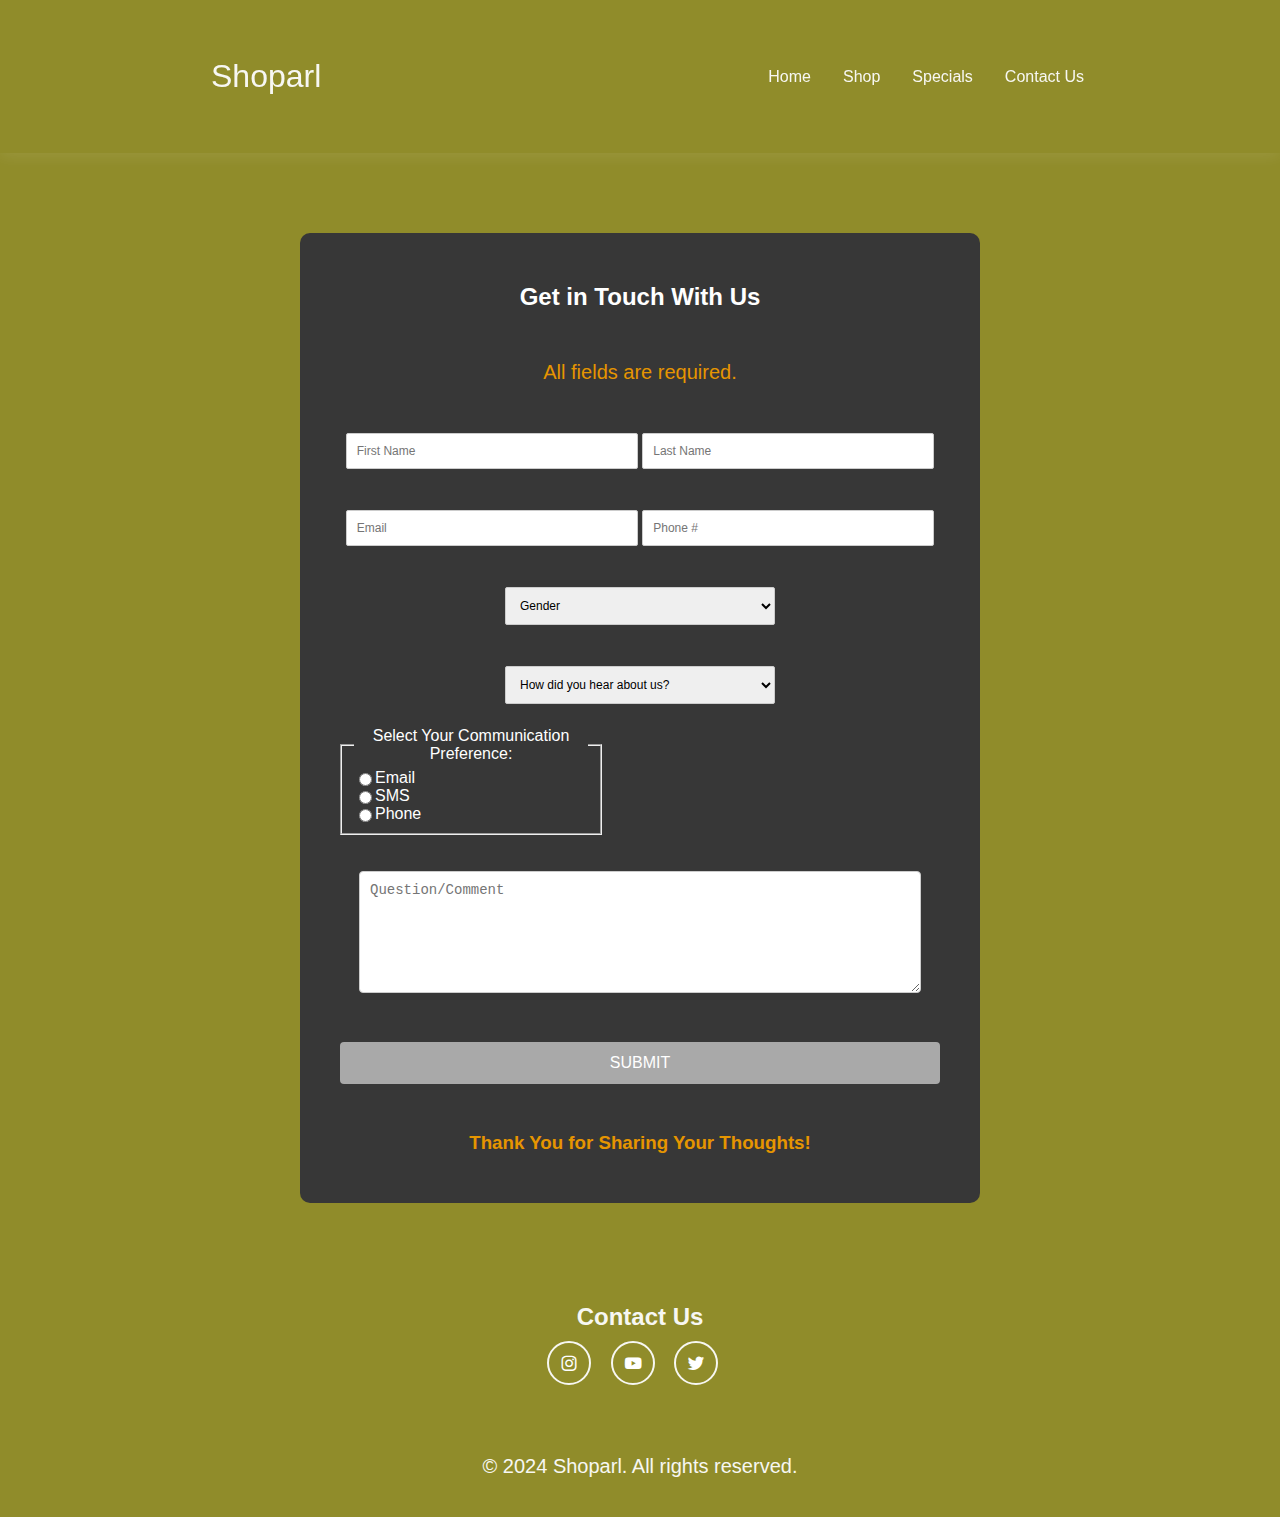
==== contact-us-form.html @ dd2e08c6 "Add files via upload" ====
<!DOCTYPE html>
<html lang="en">
<head>
    <meta charset="UTF-8">
    <meta name="viewport" content="width=device-width, initial-scale=1.0">
    <title>Shoparl</title>
    <link rel="stylesheet" href="index.css">
    <link rel="stylesheet" href="contact-us-form.css">
    <link href='https://unpkg.com/boxicons@2.1.4/css/boxicons.min.css' rel='stylesheet'>
    <link href="https://fonts.googleapis.com/icon?family=Material+Icons" rel="stylesheet">
</head>
<body>
      <!-- The folowing part is for the navbar the code is the same on all pages -->

    <header>
        <nav id="desktop-nav">
            <p class="logo">Shoparl</p>
            <div>
                <ul class="nav-links">
                    <li><a href="index.html">Home</a></li>
                    <li><a href="shop.html">Shop</a></li>
                    <li><a href="specials.html">Specials</a></li>
                    <li><a href="contact-us-form.html">Contact Us</a></li>
                </ul>
            </div>
        </nav>
<!-- The folllowing part is for the hamburger menu it appears when the screen is small -->
<div class="hold">
            <nav id="hamburger-nav">
                <p class="logo">Shoparl</p>
                <div class="hamburger-menu">
                    <div class="hamburger-icon" onclick="toggleMenu()">
                        <span></span>                                                                                                                                       
                        <span></span>
                        <span></span>
                    </div>
                    <!-- Links for the hamburger menu                     -->

                    <div class="menu-links">
                        <li><a href="index.html" onclick="toggleMenu()">Home</a></li>
                        <li><a href="shop.html" onclick="toggleMenu()">Shop</a></li>
                        <li><a href="specials.html" onclick="toggleMenu()">Specials</a></li>
                        <li><a href="contact-us-form.html" onclick="toggleMenu()">Contact Us</a></li>
                    </div>
                </div>
                </nav>
        </div>
    </header>
    <!-- The navbar ends here -->

<!-- The form starts here -->

    <section class="form-section" >
        <form class="container">
            <div class="header">
                <h2>Get in Touch With Us</h2>
                <p class="Required">All fields are required.</p>
            </div>
            <div class="form-row">
            <input type ="text" placeholder="First Name" name="First Name" required>
            <input type ="text" placeholder="Last Name" name="Last Name" required>
            </div>  
            <br><br>
            <div class="form-row">
            <input type ="email" placeholder="Email" name="Email" required>
            <input type ="tel" placeholder="Phone #" name="Phone #" required maxlength="10">
            </div> 
            <br>
            <br>
        
            <div class="form-row">
            <select name="gender" class="Gender">
                <option value="" disabled selected>Gender</option>
                <option Value="1">Male</option>
                <option Value="2">Female</option>
                <option Value="3">Prefer not to say</option> 
            
            </select>
            </div> 
            <br>
            <br>
            <div class="form-row">
            <select name="info" >
                <option value="" disabled selected >How did you hear about us?</option>
                <option value="The Internet">Internet</option>
                <option value="A Friend">A friend</option>
                <option value="Other">Other...</option>
            </select><br><br>
            </div> 
        
            <fieldset class="communication" >  
            <legend>Select Your Communication Preference: </legend>
            <div class="communication">
                <label><input type="radio" name="Communication" value="Email"> Email</label>
                <label><input type="radio" name="Communication" value="Text Message"> SMS</label>
                <label><input type="radio" name="Communication" value="Phone"> Phone</label>                
            </div>
            
            </fieldset><br><br>
           
            <textarea placeholder="Question/Comment" min></textarea>
            <br>
            <a href="index.html">
                <button type="submit">SUBMIT</button>
            </a>
            <h3>
                Thank You for Sharing Your Thoughts!
            </h3>
            
        </form>
        <!-- the form ends here -->
    </section>
    <!-- The code below code is for the bottom part of the page it is the same on all the pages -->

    <section id="contact_us" class="socials">
            <h2 id="Contact">Contact Us</h2>
            <div class="socials" id="contact_us">
                <a href="https://www.instagram.com/shoparl.co/" target= "_blank" rel="noopener noreferrer"><i class='bx bxl-instagram' ></i></a> 
                <a href="https://www.youtube.com/amandarachlee" target= "_blank" rel="noopener noreferrer"><i class='bx bxl-youtube' ></i></a>
                <a href="https://x.com/shop_ARL" target= "_blank" rel="noopener noreferrer"><i class='bx bxl-twitter' ></i></a>
            </div>
    </section>

        <footer>
            <p>&copy; 2024 Shoparl. All rights reserved.</p>
        </footer>
    
        <script src="./func.js"></script>
    </body>
    </html>
---- index.css ----
header {
    background-color:#908c2a;
    height: 17vh;
    width: 100%;
    margin-top: -20px;
    z-index: 1;
    position: sticky;
    top: 0px;
    box-shadow: 0px 3px 15px rgba(255, 255, 255, 0.098);
}


body {
    background-color: #908c2a;
    color: #f7f7f2;
    font-family: Arial, sans-serif;
    text-align: center;
    margin: 0;
    padding: 0;
}
.homepage-content{
    background-color: white;
    
}
h1 {
    font-size: 36px;
    color: #908c2a;
    margin-bottom: 10px;
  }
p {
    font-size: 20px;
    padding: 15px;
    line-height: 1.6;
}
/* This part is for styling the black friday label */
.black-friday {
    font-size: 32px;
    color: #ff0000;
    background-color: black;
    padding: 20px;
    margin: 20px 0;
}
.black-friday-bar {
    background-color: black;
    color: white;
    padding: 10px;
    text-align: center;
    font-weight: bold;
  }
  .black-friday-bar a {
    color: red;
    text-decoration: underline;
  }
 /* the styling for the black friday label ends here */
.product-description {
    font-style: italic;
    padding: 10px;
    color: #908c2a;
}
.description{
    color: #ffd700;
}
.product-description strong {
    color: #ffd700;
}

.logo {
    font-size: 2rem;
    color: #f7f7f2;

}

.logo:hover {
    cursor: default;
}
/* The styling for the navigation bar starts here */
.nav-links a{
    color: #f7f7f2;
}

nav, .nav-links {
    display: flex;
}

#desktop-nav {
    justify-content: space-around;
    align-items: center;
    height: 17vh;
}

.nav-links {
    gap: 2rem;
    list-style: none;
    font-style: 1.5rem;
}
a {
    color: white;
    text-decoration: none;
    text-decoration-color: white;
}

a:hover:not(.link a) {
    color:#787760;
    ;
    text-decoration: underline;
    text-underline-offset: 1rem;
    text-decoration-color: rgb(181, 181, 181);
}
/* The styling for the navigation bar ends here */

/* hamburger styling starts here */
#hamburger-nav {
    display: none;
}

.hamburger-menu {
    position: relative;
    display: inline-block;
}

.hamburger-icon {
    display: flex;
    flex-direction: column;
    justify-content: space-between;
    height: 24px;
    width: 30px;
    cursor: pointer;

}

.hamburger-icon span {
    width: 100%;
    height: 2px;
    background-color: white;
    transition: all 0.3 ease-in-out;
}


.hamburger-icon.open span:first-child {
    transform: rotate(45deg) translate(10px, 5px);
}
.hamburger-icon.open span:nth-child(2) {
    opacity: 0;
}
.hamburger-icon.open span:last-child {
    transform: rotate(-45deg) translate(10px, -5px);
}


.hamburger-icon span:first-child {
    transform: none;
}
.hamburger-icon span:first-child {
    opacity: 1;
}
.hamburger-icon span:first-child {
    transform: none;
}
/* hamburger styling ends here */

/* Menu links starts */
.menu-links {
    position: absolute;
    top: 50px;
    right: 0;
    background-color: #908c2a;
    list-style: none;
    padding: 20px;
    display: none;
    flex-direction: column;
    gap: 10px;
    opacity: 0.9;
}
.menu-links li {
    margin: 10px 0;
}
.menu-links li a {
    color: white;
    text-decoration: none;
}

.menu-links.open {
    display: flex;
    animation: slideIn 0.3s forwards;
}
.menu-links.open.slide-out {
    animation: slideOut 0.3s forwards;
}
@keyframes slideIn {
    from {
        transform: translateX(100%);
    }
    to {
        transform: translateX(0);
    }
}



@keyframes slideOut {
    from {
        transform: translateX(0);
    }
    to {
        transform: translateX(100%);
    }
}
/* ends here  */

/* the code below is used to handle different screen sizes  */
@media screen and (max-width: 1200px) {
    #desktop-nav {
        display: none;
}

#hamburger-nav {
        display: grid;
        grid-template-columns: repeat(10, 1fr);
        grid-template-rows: 1fr 1fr 1f;
}

.logo{
        grid-column: 2/5;
        grid-row: 2/3;
}

.hamburger-menu{
        grid-column: 10/11;
        grid-row: 2/3;
        width: 40px;
}

.hamburger-icon span {
        background-color: white;
        transition: all 0.3 ease-in-out;
}

nav{
        height: 14vh;
       }
       header {
        height: 20vh;
}

}
    
@media screen and (max-width: 854px) {
       .introduction{
        flex-direction: column;
       }
       
}
@media screen and (max-width: 600px) {
    .logo {
        font-size: 1.5rem;
    }
    .nav-links {
        flex-direction: column;
        gap: 0.5rem;
        text-align: center;
    }
}
.link a{
    text-decoration:underline;
}
.introduction{
    margin-top: 20px;
}
.black-friday-picture{
    border-radius: 50%;
    width: 300px;
    height: 300px;
    margin-left: 100px;
    transform: translate(-10%, -10%);
    animation: animate 3s linear infinite;
}

/* the styling for the products starts here */
.product-grid {
    display: grid;
    grid-template-columns: repeat(auto-fit, minmax(200px, 1fr));
    gap: 20px;
    padding: 20px;
  }
  
  .product-card {
    text-align: center;
    border: 1px solid #ddd;
    border-radius: 8px;
    padding: 20px;
    transition: transform 0.3s, box-shadow 0.3s;
  }
  
  .product-card:hover {
    transform: scale(1.05);
    box-shadow: 0 4px 15px rgba(0, 0, 0, 0.2);
  }
  
  .product-card img {
    max-width: 100%;
    border-radius: 8px;
  }
  
  .product-card h3 {
    margin: 10px 0;
  }
  
  .product-card p {
    color: #555;
    font-size: 1.2em;
  }
  
  .product-card button {
    background-color: #007BFF;
    color: white;
    border: none;
    padding: 10px 15px;
    border-radius: 5px;
    cursor: pointer;
  }
  
  .product-card button:hover {
    background-color: #0056b3;
  }
 
  .product-grid {
    display: grid;
    grid-template-columns: repeat(auto-fit, minmax(200px, 1fr));
    gap: 20px;
    padding: 20px;
  }
  
  .product-card {
    text-align: center;
    border: 1px solid #ddd;
    border-radius: 8px;
    padding: 20px;
    transition: transform 0.3s, box-shadow 0.3s;
  }
  
  .product-card:hover {
    transform: scale(1.05);
    box-shadow: 0 4px 15px rgba(0, 0, 0, 0.2);
  }
  
  .product-card img {
    max-width: 100%;
    border-radius: 8px;
  }
  
  .product-card h3 {
    margin: 10px 0;
    color: #908c2a; /* Text color for headings */
  }
  
  .product-card p {
    color: #908c2a; /* Text color for price */
    font-size: 1.2em;
  }
  
.product-card button {
    background-color: #908c2a; /* Button color */
    color: white;
    border: none;
    padding: 10px 15px;
    border-radius: 5px;
    cursor: pointer;
    transition: background-color 0.3s;
  }
  
  .product-card button:hover {
    background-color: #76712a; /* Slightly darker shade on hover */
  }
  
/* the product styling ends here */

/* the code below is for the social media icons */
  .socials a{
    display: inline-flex;
    flex-wrap: wrap;
    justify-content: center;
    align-items: center;
    width: 40px;
    height: 40px;
    color: white;
    background-color: transparent;
    border: 2px solid #f7f7f2;
    border-radius: 50%;
    font-size: 20px;
    text-decoration: none;
    margin: 10px 15px 30px 0;
}

.socials a:hover{
    background-color: white;
    color: black;
    box-shadow: 0 0 10px white;
}
#Contact{
    margin-bottom: 0px;
    align-content: center;
}
---- contact-us-form.css ----
/* the css code below is for the cotact us page only */
.container{
    background-color:rgb(55, 55, 55);
    margin: 100px 300px;
    padding: 30px 40px;
    border-radius: 10px;
}
.header h2{
    text-align: center;
    color: white;
    font-family: 'Segoe UI', Tahoma, Geneva, Verdana, sans-serif;
}
.header p{
    color: #e69500;
    margin: 30px 0px;
}
.gender{
    width: 116px;
}
.communication {
    width: 39%;
    color: white;
    margin-left: 0px;
    display: flex;
    flex-direction: column;
}
.communication label {
    display: flex;
    align-items: center;
    font-size: 16px; /* Adjust text size as needed */
}

.form-row{
    justify-content: space-between;
    margin-bottom:5px ;
}
.form-row input,
.form-row select {
    width: 45%;
    padding: 10px;
    border: 1px solid #cccccc;
    border-radius: 2px;
    font-size: 12px;
}
textarea {
    width: 90%;
    padding: 10px;
    border: 1px solid #ccc;
    border-radius: 4px;
    font-size: 14px;
    min-height: 100px;
    margin-bottom: 15px;
}
button {
    background-color:darkgray;
    color: white;
    padding: 12px;
    border: none;
    border-radius: 4px;
    cursor: pointer;
    width: 100%;
    font-size: 16px;
    margin: 30px 0px;
}

button:hover {
    background-color: #e69500;
}
h3{
    text-align: center;
    color: #e69500;
    font-family: 'Segoe UI', Tahoma, Geneva, Verdana, sans-serif;
}

@media screen and (max-width: 854px) {
    .container {
        margin: 80px 80px;
    }
    
 }
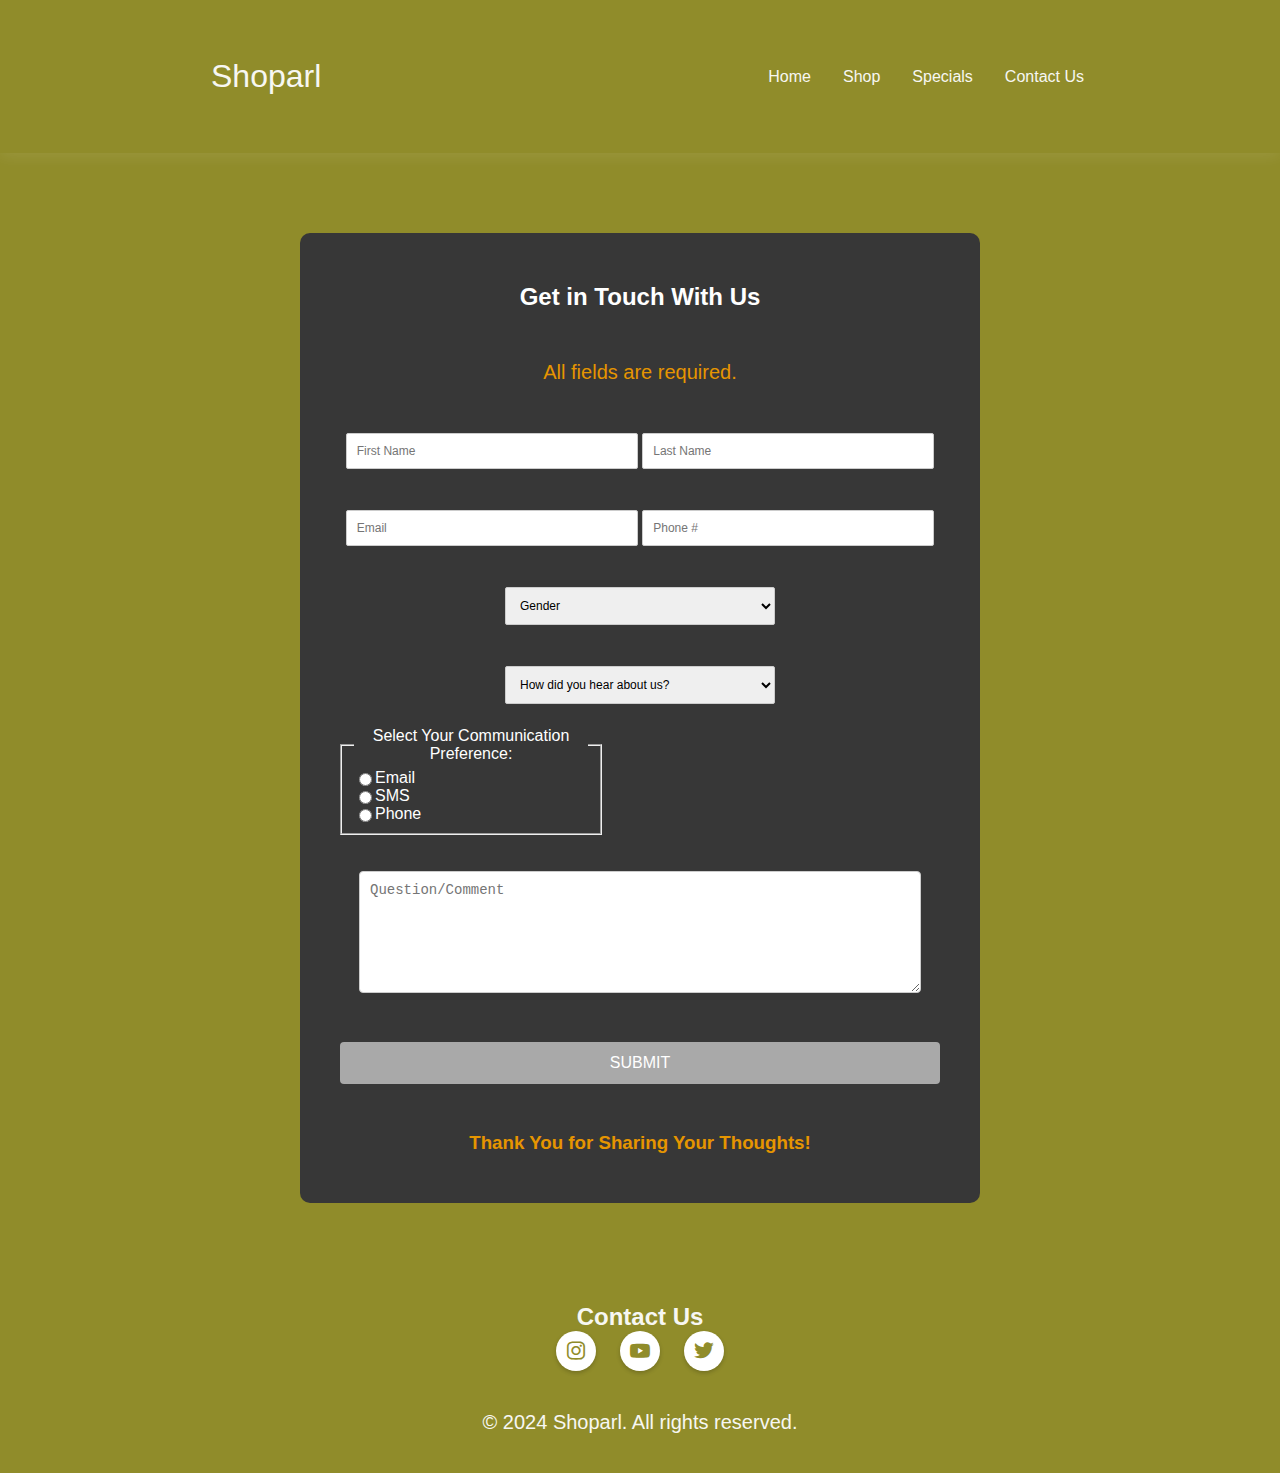
==== commit 8d1c4133: "Add files via upload" ====
--- a/contact-us-form.html
+++ b/contact-us-form.html
@@ -10,8 +10,7 @@
     <link href="https://fonts.googleapis.com/icon?family=Material+Icons" rel="stylesheet">
 </head>
 <body>
-      <!-- The folowing part is for the navbar the code is the same on all pages -->
-
+    <!-- The following part is for the navbar, the code is the same on all pages -->
     <header>
         <nav id="desktop-nav">
             <p class="logo">Shoparl</p>
@@ -24,8 +23,8 @@
                 </ul>
             </div>
         </nav>
-<!-- The folllowing part is for the hamburger menu it appears when the screen is small -->
-<div class="hold">
+        <!-- The following part is for the hamburger menu, it appears when the screen is small -->
+        <div class="hold">
             <nav id="hamburger-nav">
                 <p class="logo">Shoparl</p>
                 <div class="hamburger-menu">
@@ -34,8 +33,7 @@
                         <span></span>
                         <span></span>
                     </div>
-                    <!-- Links for the hamburger menu                     -->
-
+                    <!-- Links for the hamburger menu -->
                     <div class="menu-links">
                         <li><a href="index.html" onclick="toggleMenu()">Home</a></li>
                         <li><a href="shop.html" onclick="toggleMenu()">Shop</a></li>
@@ -43,89 +41,88 @@
                         <li><a href="contact-us-form.html" onclick="toggleMenu()">Contact Us</a></li>
                     </div>
                 </div>
-                </nav>
+            </nav>
         </div>
     </header>
     <!-- The navbar ends here -->
 
-<!-- The form starts here -->
-
-    <section class="form-section" >
+    <!-- The form starts here -->
+    <section class="form-section">
         <form class="container">
             <div class="header">
                 <h2>Get in Touch With Us</h2>
                 <p class="Required">All fields are required.</p>
             </div>
             <div class="form-row">
-            <input type ="text" placeholder="First Name" name="First Name" required>
-            <input type ="text" placeholder="Last Name" name="Last Name" required>
+                <!-- Form fields for first and last name -->
+                <input type="text" placeholder="First Name" name="First Name" required>
+                <input type="text" placeholder="Last Name" name="Last Name" required>
             </div>  
             <br><br>
             <div class="form-row">
-            <input type ="email" placeholder="Email" name="Email" required>
-            <input type ="tel" placeholder="Phone #" name="Phone #" required maxlength="10">
+                <!-- Form fields for email and phone number -->
+                <input type="email" placeholder="Email" name="Email" required>
+                <input type="tel" placeholder="Phone #" name="Phone #" required maxlength="10">
             </div> 
-            <br>
-            <br>
-        
+            <br><br>
             <div class="form-row">
-            <select name="gender" class="Gender">
-                <option value="" disabled selected>Gender</option>
-                <option Value="1">Male</option>
-                <option Value="2">Female</option>
-                <option Value="3">Prefer not to say</option> 
-            
-            </select>
+                <!-- Dropdown for selecting gender -->
+                <select name="gender" class="Gender">
+                    <option value="" disabled selected>Gender</option>
+                    <option value="1">Male</option>
+                    <option value="2">Female</option>
+                    <option value="3">Prefer not to say</option> 
+                </select>
             </div> 
-            <br>
-            <br>
+            <br><br>
             <div class="form-row">
-            <select name="info" >
-                <option value="" disabled selected >How did you hear about us?</option>
-                <option value="The Internet">Internet</option>
-                <option value="A Friend">A friend</option>
-                <option value="Other">Other...</option>
-            </select><br><br>
+                <!-- Dropdown for how the user heard about the site -->
+                <select name="info">
+                    <option value="" disabled selected>How did you hear about us?</option>
+                    <option value="The Internet">Internet</option>
+                    <option value="A Friend">A friend</option>
+                    <option value="Other">Other...</option>
+                </select><br><br>
             </div> 
         
-            <fieldset class="communication" >  
-            <legend>Select Your Communication Preference: </legend>
-            <div class="communication">
-                <label><input type="radio" name="Communication" value="Email"> Email</label>
-                <label><input type="radio" name="Communication" value="Text Message"> SMS</label>
-                <label><input type="radio" name="Communication" value="Phone"> Phone</label>                
-            </div>
+            <fieldset class="communication">
+                <legend>Select Your Communication Preference:</legend>
+                <!-- Options for communication preferences -->
+                <div class="communication">
+                    <label><input type="radio" name="Communication" value="Email"> Email</label>
+                    <label><input type="radio" name="Communication" value="Text Message"> SMS</label>
+                    <label><input type="radio" name="Communication" value="Phone"> Phone</label>                
+                </div>
+            </fieldset><br><br>
             
-            </fieldset><br><br>
-           
-            <textarea placeholder="Question/Comment" min></textarea>
+            <!-- Textarea for questions/comments -->
+            <textarea placeholder="Question/Comment"></textarea>
             <br>
             <a href="index.html">
+                <!-- Submit button to submit the form -->
                 <button type="submit">SUBMIT</button>
             </a>
-            <h3>
-                Thank You for Sharing Your Thoughts!
-            </h3>
-            
+            <h3>Thank You for Sharing Your Thoughts!</h3>
         </form>
-        <!-- the form ends here -->
     </section>
-    <!-- The code below code is for the bottom part of the page it is the same on all the pages -->
+    <!-- The form ends here -->
 
+    <!-- The code below is for the bottom part of the page, it is the same on all pages -->
     <section id="contact_us" class="socials">
-            <h2 id="Contact">Contact Us</h2>
-            <div class="socials" id="contact_us">
-                <a href="https://www.instagram.com/shoparl.co/" target= "_blank" rel="noopener noreferrer"><i class='bx bxl-instagram' ></i></a> 
-                <a href="https://www.youtube.com/amandarachlee" target= "_blank" rel="noopener noreferrer"><i class='bx bxl-youtube' ></i></a>
-                <a href="https://x.com/shop_ARL" target= "_blank" rel="noopener noreferrer"><i class='bx bxl-twitter' ></i></a>
-            </div>
+        <h2 id="Contact">Contact Us</h2>
+        <div class="socials" id="contact_us">
+            <!-- Social media links -->
+            <a href="https://www.instagram.com/shoparl.co/" target="_blank" rel="noopener noreferrer"><i class='bx bxl-instagram'></i></a> 
+            <a href="https://www.youtube.com/amandarachlee" target="_blank" rel="noopener noreferrer"><i class='bx bxl-youtube'></i></a>
+            <a href="https://x.com/shop_ARL" target="_blank" rel="noopener noreferrer"><i class='bx bxl-twitter'></i></a>
+        </div>
     </section>
 
-        <footer>
-            <p>&copy; 2024 Shoparl. All rights reserved.</p>
-        </footer>
-    
-        <script src="./func.js"></script>
-    </body>
-    </html>
-    +    <!-- Footer -->
+    <footer>
+        <p>&copy; 2024 Shoparl. All rights reserved.</p>
+    </footer>
+
+    <script src="./func.js"></script>
+</body>
+</html>
--- a/index.css
+++ b/index.css
@@ -1,402 +1,473 @@
+/* Header styles */
 header {
-    background-color:#908c2a;
-    height: 17vh;
-    width: 100%;
-    margin-top: -20px;
-    z-index: 1;
-    position: sticky;
-    top: 0px;
-    box-shadow: 0px 3px 15px rgba(255, 255, 255, 0.098);
-}
-
-
+    background-color: #908c2a; /* Sets the background color of the header */
+    height: 17vh; /* Sets the height of the header to 17% of the viewport height */
+    width: 100%; /* Makes the header span the entire width of the viewport */
+    margin-top: -20px; /* Adjusts the top margin by -20px to reposition the header */
+    z-index: 1; /* Ensures the header stays on top of other elements */
+    position: sticky; /* Makes the header stick to the top when scrolling */
+    top: 0px; /* Positions the header at the top of the viewport */
+    box-shadow: 0px 3px 15px rgba(255, 255, 255, 0.098); /* Adds a subtle shadow to the header */
+}
+
+/* Prevent horizontal scrolling and improve layout consistency */
 body {
-    background-color: #908c2a;
-    color: #f7f7f2;
-    font-family: Arial, sans-serif;
-    text-align: center;
-    margin: 0;
-    padding: 0;
-}
-.homepage-content{
-    background-color: white;
-    
-}
+    background-color: #908c2a; /* Sets the body background color */
+    color: #f7f7f2; /* Sets the text color */
+    font-family: Arial, sans-serif; /* Specifies the font family */
+    text-align: center; /* Centers the text horizontally */
+    margin: 0; /* Removes the default margin */
+    padding: 0; /* Removes the default padding */
+    overflow-x: hidden; /* Prevent horizontal scroll */
+    box-sizing: border-box; /* Ensures that padding and border are included in element's total width and height */
+}
+
+/* html styles */
+html {
+    width: 100%; /* Makes the html element take up the full width */
+    overflow-x: hidden; /* Prevents horizontal scrolling */
+}
+
+/* homepage content styles */
+.homepage-content {
+    background-color: white; /* Sets the background color of the homepage content */
+}
+
+/* Heading styles */
 h1 {
-    font-size: 36px;
-    color: #908c2a;
-    margin-bottom: 10px;
-  }
+    font-size: 36px; /* Sets the font size for the heading */
+    color: #908c2a; /* Sets the color of the heading */
+    margin-bottom: 10px; /* Adds 10px space below the heading */
+}
+
 p {
-    font-size: 20px;
-    padding: 15px;
-    line-height: 1.6;
-}
-/* This part is for styling the black friday label */
+    font-size: 20px; /* Sets the font size for paragraphs */
+    padding: 15px; /* Adds 15px padding inside paragraphs */
+    line-height: 1.6; /* Sets line height for better readability */
+}
+
+/* Black Friday label styles */
 .black-friday {
-    font-size: 32px;
-    color: #ff0000;
-    background-color: black;
-    padding: 20px;
-    margin: 20px 0;
-}
+    font-size: 32px; /* Sets the font size for the black Friday label */
+    color: #ff0000; /* Sets the text color to red */
+    background-color: black; /* Sets the background color to black */
+    padding: 20px; /* Adds padding around the label */
+    margin: 20px 0; /* Adds 20px margin on top and bottom */
+}
+
 .black-friday-bar {
-    background-color: black;
-    color: white;
-    padding: 10px;
-    text-align: center;
-    font-weight: bold;
-  }
-  .black-friday-bar a {
-    color: red;
-    text-decoration: underline;
-  }
- /* the styling for the black friday label ends here */
+    background-color: black; /* Sets background color to black */
+    color: white; /* Sets text color to white */
+    padding: 10px; /* Adds padding around the bar */
+    text-align: center; /* Centers the text */
+    font-weight: bold; /* Makes the text bold */
+    margin-top: 28px; /* Adds 28px margin on top */
+}
+
+.black-friday-bar a {
+    color: red; /* Sets the link color to red */
+    text-decoration: underline; /* Underlines the link */
+}
+
+/* container1 styles */
+.container1 {
+    display: flex; /* Uses flexbox layout */
+    justify-content: center; /* Centers content horizontally */
+    align-items: center; /* Centers content vertically */
+    height: 100vh; /* Sets the height to 100% of the viewport height */
+}
+
+/* Product description styles */
 .product-description {
-    font-style: italic;
-    padding: 10px;
-    color: #908c2a;
-}
-.description{
-    color: #ffd700;
-}
+    font-style: italic; /* Makes the text italic */
+    padding: 10px; /* Adds 10px padding inside the description */
+    color: #908c2a; /* Sets the text color */
+}
+
+.description {
+    color: #ffd700; /* Sets the color of the description text to gold */
+}
+
 .product-description strong {
-    color: #ffd700;
-}
-
+    color: #ffd700; /* Sets strong text to gold */
+}
+
+/* Logo styles */
 .logo {
-    font-size: 2rem;
-    color: #f7f7f2;
-
+    font-size: 2rem; /* Sets the font size to 2 rem */
+    color: #f7f7f2; /* Sets the logo color to a light color */
 }
 
 .logo:hover {
-    cursor: default;
-}
-/* The styling for the navigation bar starts here */
-.nav-links a{
-    color: #f7f7f2;
+    cursor: default; /* Sets the cursor to default when hovering over the logo */
+}
+
+/* Navigation bar styles */
+.nav-links a {
+    color: #f7f7f2; /* Sets the navigation links color */
 }
 
 nav, .nav-links {
-    display: flex;
+    display: flex; /* Uses flexbox layout for nav and nav-links */
 }
 
 #desktop-nav {
-    justify-content: space-around;
-    align-items: center;
-    height: 17vh;
+    justify-content: space-around; /* Distributes items evenly */
+    align-items: center; /* Aligns items in the center */
+    height: 17vh; /* Sets the navigation bar height */
 }
 
 .nav-links {
-    gap: 2rem;
-    list-style: none;
-    font-style: 1.5rem;
-}
+    gap: 2rem; /* Adds space between nav links */
+    list-style: none; /* Removes list style */
+    font-style: 1.5rem; /* Sets font size for links */
+}
+
 a {
-    color: white;
-    text-decoration: none;
-    text-decoration-color: white;
+    color: white; /* Sets link text color to white */
+    text-decoration: none; /* Removes underline from links */
+    text-decoration-color: white; /* Sets link decoration color to white */
 }
 
 a:hover:not(.link a) {
-    color:#787760;
-    ;
-    text-decoration: underline;
-    text-underline-offset: 1rem;
-    text-decoration-color: rgb(181, 181, 181);
-}
-/* The styling for the navigation bar ends here */
-
-/* hamburger styling starts here */
+    color: #787760; /* Changes the color on hover */
+    text-decoration: underline; /* Underlines the link on hover */
+    text-underline-offset: 1rem; /* Offsets the underline by 1rem */
+    text-decoration-color: rgb(181, 181, 181); /* Changes underline color */
+}
+
+/* Hamburger menu styles */
 #hamburger-nav {
-    display: none;
+    display: none; /* Hides the hamburger menu by default */
 }
 
 .hamburger-menu {
-    position: relative;
-    display: inline-block;
+    position: relative; /* Positions the hamburger menu relative to its parent */
+    display: inline-block; /* Displays it inline with other elements */
 }
 
 .hamburger-icon {
-    display: flex;
-    flex-direction: column;
-    justify-content: space-between;
-    height: 24px;
-    width: 30px;
-    cursor: pointer;
-
+    display: flex; /* Uses flexbox layout for the hamburger icon */
+    flex-direction: column; /* Stacks the lines vertically */
+    justify-content: space-between; /* Adds space between the lines */
+    height: 24px; /* Sets the height */
+    width: 30px; /* Sets the width */
+    cursor: pointer; /* Changes cursor to pointer on hover */
 }
 
 .hamburger-icon span {
-    width: 100%;
-    height: 2px;
-    background-color: white;
-    transition: all 0.3 ease-in-out;
-}
-
+    width: 100%; /* Makes each span fill the full width */
+    height: 2px; /* Sets the height of each line */
+    background-color: white; /* Sets the line color to white */
+    transition: all 0.3s ease-in-out; /* Adds a transition effect for the hamburger lines */
+}
 
 .hamburger-icon.open span:first-child {
-    transform: rotate(45deg) translate(10px, 5px);
-}
+    transform: rotate(45deg) translate(10px, 5px); /* Rotates and moves the first line to form an "X" shape */
+}
+
 .hamburger-icon.open span:nth-child(2) {
-    opacity: 0;
-}
+    opacity: 0; /* Hides the middle line */
+}
+
 .hamburger-icon.open span:last-child {
-    transform: rotate(-45deg) translate(10px, -5px);
-}
-
+    transform: rotate(-45deg) translate(10px, -5px); /* Rotates and moves the last line to form an "X" shape */
+}
 
 .hamburger-icon span:first-child {
-    transform: none;
-}
+    transform: none; /* Resets the transformation on the first line */
+}
+
 .hamburger-icon span:first-child {
-    opacity: 1;
-}
+    opacity: 1; /* Ensures the first line is visible */
+}
+
 .hamburger-icon span:first-child {
-    transform: none;
-}
-/* hamburger styling ends here */
-
-/* Menu links starts */
+    transform: none; /* Resets transformation */
+}
+
+/* Menu links styles */
 .menu-links {
-    position: absolute;
-    top: 50px;
-    right: 0;
-    background-color: #908c2a;
-    list-style: none;
-    padding: 20px;
-    display: none;
-    flex-direction: column;
-    gap: 10px;
-    opacity: 0.9;
-}
+    position: absolute; /* Positions the menu links absolutely */
+    top: 50px; /* Moves the menu 50px from the top */
+    right: 0; /* Aligns the menu to the right */
+    background-color: #908c2a; /* Sets background color of the menu */
+    list-style: none; /* Removes list-style */
+    padding: 20px; /* Adds padding around the menu */
+    display: none; /* Hides the menu by default */
+    flex-direction: column; /* Stacks the menu items vertically */
+    gap: 10px; /* Adds space between menu items */
+    opacity: 0.9; /* Sets the opacity to 0.9 */
+}
+
 .menu-links li {
-    margin: 10px 0;
-}
+    margin: 10px 0; /* Adds space between menu items */
+}
+
 .menu-links li a {
-    color: white;
-    text-decoration: none;
+    color: white; /* Sets link color to white */
+    text-decoration: none; /* Removes underline */
 }
 
 .menu-links.open {
-    display: flex;
-    animation: slideIn 0.3s forwards;
-}
+    display: flex; /* Displays the menu when open */
+    animation: slideIn 0.3s forwards; /* Animates the menu sliding in */
+}
+
 .menu-links.open.slide-out {
-    animation: slideOut 0.3s forwards;
-}
+    animation: slideOut 0.3s forwards; /* Animates the menu sliding out */
+}
+
+@keyframes animate{
+    0%{
+        transform: translate(-10%,10%) translateY(-30px) rotate(0deg); /* Initial animation state */
+    }
+    50%{
+        transform: translate(-10%,10%) translateY(0px) rotate(0deg); /* Midway animation state */
+        box-shadow: 2px 2px 15px #e69500; /* Adds shadow */
+    }
+    100%{
+        transform: translate(-10%,10%) translateY(-30px) rotate(0deg); /* Final animation state */
+    }
+}
+
 @keyframes slideIn {
     from {
-        transform: translateX(100%);
+        transform: translateX(100%); /* Starts the animation from the right */
     }
     to {
-        transform: translateX(0);
-    }
-}
-
-
+        transform: translateX(0); /* Moves the menu to its original position */
+    }
+}
 
 @keyframes slideOut {
     from {
-        transform: translateX(0);
+        transform: translateX(0); /* Starts the slide-out animation from the original position */
     }
     to {
-        transform: translateX(100%);
-    }
-}
-/* ends here  */
-
-/* the code below is used to handle different screen sizes  */
+        transform: translateX(100%); /* Moves the menu off-screen to the right */
+    }
+}
+
+/* Responsive styles */
 @media screen and (max-width: 1200px) {
     #desktop-nav {
-        display: none;
-}
-
-#hamburger-nav {
-        display: grid;
-        grid-template-columns: repeat(10, 1fr);
-        grid-template-rows: 1fr 1fr 1f;
-}
-
-.logo{
-        grid-column: 2/5;
-        grid-row: 2/3;
-}
-
-.hamburger-menu{
-        grid-column: 10/11;
-        grid-row: 2/3;
-        width: 40px;
-}
-
-.hamburger-icon span {
-        background-color: white;
-        transition: all 0.3 ease-in-out;
-}
-
-nav{
-        height: 14vh;
-       }
-       header {
-        height: 20vh;
-}
-
-}
-    
+        display: none; /* Hides the desktop navigation on smaller screens */
+    }
+
+    #hamburger-nav {
+        display: grid; /* Displays the hamburger navigation as a grid */
+        grid-template-columns: repeat(10, 1fr); /* Creates a 10-column grid */
+        grid-template-rows: 1fr 1fr 1f; /* Defines 3 rows in the grid */
+    }
+
+    .logo {
+        grid-column: 2/5; /* Positions the logo in the second to fifth columns */
+        grid-row: 2/3; /* Places the logo in the second row */
+    }
+
+    .hamburger-menu {
+        grid-column: 10/11; /* Positions the hamburger menu in the last column */
+        grid-row: 2/3; /* Places it in the second row */
+        width: 40px; /* Sets the width of the hamburger icon */
+    }
+
+    .hamburger-icon span {
+        background-color: white; /* Sets the span color to white */
+        transition: all 0.3 ease-in-out; /* Adds a transition effect */
+    }
+
+    nav {
+        height: 14vh; /* Reduces the height of the navigation */
+    }
+
+    header {
+        height: 20vh; /* Increases the header height */
+    }
+}
+
 @media screen and (max-width: 854px) {
-       .introduction{
-        flex-direction: column;
-       }
-       
-}
+    .introduction {
+        flex-direction: column; /* Stacks the introduction content vertically */
+    }
+}
+
 @media screen and (max-width: 600px) {
     .logo {
-        font-size: 1.5rem;
-    }
+        font-size: 1.5rem; /* Reduces the font size of the logo */
+    }
+
     .nav-links {
-        flex-direction: column;
-        gap: 0.5rem;
-        text-align: center;
-    }
-}
-.link a{
-    text-decoration:underline;
-}
-.introduction{
-    margin-top: 20px;
-}
-.black-friday-picture{
-    border-radius: 50%;
-    width: 300px;
-    height: 300px;
-    margin-left: 100px;
-    transform: translate(-10%, -10%);
-    animation: animate 3s linear infinite;
-}
-
-/* the styling for the products starts here */
+        flex-direction: column; /* Stacks the navigation links vertically */
+        gap: 0.5rem; /* Adds a smaller gap between links */
+        text-align: center; /* Centers the text */
+    }
+}
+
+.link a {
+    text-decoration: underline; /* Underlines the link */
+}
+
+.introduction {
+    margin-top: 20px; /* Adds 20px margin on top of the introduction */
+}
+
+/* Black Friday picture styles */
+.black-friday-picture {
+    border-radius: 50%; /* Makes the image circular */
+    width: 300px; /* Sets width to 300px */
+    height: 300px; /* Sets height to 300px */
+    margin-left: auto; /* Centers the image horizontally */
+    margin-right: auto; /* Centers the image horizontally */
+    transform: translateY(0); /* Keeps the image in the original vertical position */
+    animation: animate 3s linear infinite; /* Applies animation to the image */
+    max-width: 100%; /* Ensures the image doesn't exceed container width */
+    display: block; /* Displays the image as a block */
+}
+
+.black-friday-picture img {
+    width: 100%; /* Makes the image fill its container width */
+    height: 100%; /* Makes the image fill its container height */
+    object-fit: cover; /* Ensures the image covers the container without distortion */
+}
+
+/* Product grid styles */
 .product-grid {
-    display: grid;
-    grid-template-columns: repeat(auto-fit, minmax(200px, 1fr));
-    gap: 20px;
-    padding: 20px;
+    display: grid; /* Uses grid layout for the product grid */
+    grid-template-columns: repeat(auto-fit, minmax(200px, 1fr)); /* Defines columns with auto-fit and a minimum width of 200px */
+    gap: 20px; /* Adds space between grid items */
+    padding: 20px; /* Adds padding inside the grid */
+    max-width: 100%; /* Ensures the grid doesn't exceed the container width */
+    margin: 0 auto; /* Centers the grid horizontally */
+}
+
+.product-card {
+    text-align: center; /* Centers the text inside each product card */
+    border: 1px solid #ddd; /* Adds a light border around the product card */
+    border-radius: 8px; /* Rounds the corners of the product card */
+    padding: 20px; /* Adds padding inside the card */
+    transition: transform 0.3s, box-shadow 0.3s; /* Adds a smooth transition effect for hover */
+}
+
+.product-card:hover {
+    transform: scale(1.05); /* Scales the card slightly on hover */
+    box-shadow: 0 4px 15px rgba(0, 0, 0, 0.2); /* Adds a shadow on hover */
+}
+
+.product-card img {
+    max-width: 100%; /* Ensures the image fills the card without overflowing */
+    border-radius: 8px; /* Rounds the corners of the image */
+}
+
+.product-card h3 {
+    margin: 10px 0; /* Adds space above and below the heading */
+    color: #908c2a; /* Sets the color of the heading */
+}
+
+.product-card p {
+    color: #908c2a; /* Sets the paragraph text color */
+    font-size: 1.2em; /* Sets the font size of the paragraph */
+}
+
+.product-card button {
+    background-color: #908c2a; /* Sets the button background color */
+    color: white; /* Sets the button text color */
+    border: none; /* Removes the border from the button */
+    padding: 10px 15px; /* Adds padding inside the button */
+    border-radius: 5px; /* Rounds the corners of the button */
+    cursor: pointer; /* Changes the cursor to a pointer on hover */
+    transition: background-color 0.3s; /* Adds a transition effect for the background color */
+}
+
+.product-card button:hover {
+    background-color: #76712a; /* Changes the background color on hover */
+}
+
+/* Social media icons */
+.socials a {
+    display: inline-flex; /* Displays social media icons inline */
+    flex-wrap: wrap; /* Allows wrapping of icons */
+    justify-content: center; /* Centers the icons horizontally */
+    align-items: center; /* Centers the icons vertically */
+    width: 40px; /* Sets the width of each icon */
+    height: 40px; /* Sets the height of each icon */
+    background-color: #fff; /* Sets background color to white */
+    border-radius: 50%; /* Makes the icons circular */
+    margin: 0 10px; /* Adds space between the icons */
+    box-shadow: 0 2px 4px rgba(0, 0, 0, 0.2); /* Adds a shadow effect to the icons */
+    transition: transform 0.3s; /* Adds a smooth transition effect for hover */
+}
+
+.socials a:hover {
+    transform: scale(1.1); /* Scales the icon slightly on hover */
+}
+
+.socials i {
+    font-size: 1.5rem; /* Sets the size of the social media icons */
+    color: #908c2a; /* Sets the icon color */
+}
+
+.socials a:hover i {
+    color: #ff0000; /* Changes the icon color to red on hover */
+}
+
+.socials a:hover {
+    background-color: white; /* Changes the background color to white when hovering over the link */
+    color: black; /* Changes the text color to black when hovering over the link */
+    box-shadow: 0 0 10px white; /* Adds a glowing white shadow around the link when hovered */
+}
+
+#Contact {
+    margin-bottom: 0px; /* Removes any bottom margin from the Contact section */
+    align-content: center; /* Vertically centers the content within the Contact section */
+}
+
+/* Helper class to clear any accidental margin-based overflow */
+.container {
+    max-width: 100%; /* Ensures the container doesn't exceed 100% width of its parent */
+    overflow: hidden; /* Hides any content that overflows the container */
+}
+
+.carousel {
+    display: flex;
+    overflow: hidden;
+    width: 100%;
+    max-width: 800px; /* Control the carousel width */
+    margin: 20px auto;
+    position: relative;
+    background-color: #f8f8f8;
+    border-radius: 10px;
+    box-shadow: 0 4px 8px rgba(0, 0, 0, 0.1);
   }
   
-  .product-card {
-    text-align: center;
-    border: 1px solid #ddd;
-    border-radius: 8px;
-    padding: 20px;
-    transition: transform 0.3s, box-shadow 0.3s;
-  }
-  
-  .product-card:hover {
-    transform: scale(1.05);
-    box-shadow: 0 4px 15px rgba(0, 0, 0, 0.2);
-  }
-  
-  .product-card img {
-    max-width: 100%;
-    border-radius: 8px;
-  }
-  
-  .product-card h3 {
-    margin: 10px 0;
-  }
-  
-  .product-card p {
-    color: #555;
-    font-size: 1.2em;
-  }
-  
-  .product-card button {
-    background-color: #007BFF;
-    color: white;
-    border: none;
-    padding: 10px 15px;
-    border-radius: 5px;
-    cursor: pointer;
-  }
-  
-  .product-card button:hover {
-    background-color: #0056b3;
-  }
- 
-  .product-grid {
-    display: grid;
-    grid-template-columns: repeat(auto-fit, minmax(200px, 1fr));
-    gap: 20px;
-    padding: 20px;
-  }
-  
-  .product-card {
-    text-align: center;
-    border: 1px solid #ddd;
-    border-radius: 8px;
-    padding: 20px;
-    transition: transform 0.3s, box-shadow 0.3s;
-  }
-  
-  .product-card:hover {
-    transform: scale(1.05);
-    box-shadow: 0 4px 15px rgba(0, 0, 0, 0.2);
-  }
-  
-  .product-card img {
-    max-width: 100%;
-    border-radius: 8px;
-  }
-  
-  .product-card h3 {
-    margin: 10px 0;
-    color: #908c2a; /* Text color for headings */
-  }
-  
-  .product-card p {
-    color: #908c2a; /* Text color for price */
-    font-size: 1.2em;
-  }
-  
-.product-card button {
-    background-color: #908c2a; /* Button color */
-    color: white;
-    border: none;
-    padding: 10px 15px;
-    border-radius: 5px;
-    cursor: pointer;
-    transition: background-color 0.3s;
-  }
-  
-  .product-card button:hover {
-    background-color: #76712a; /* Slightly darker shade on hover */
-  }
-  
-/* the product styling ends here */
-
-/* the code below is for the social media icons */
-  .socials a{
-    display: inline-flex;
-    flex-wrap: wrap;
-    justify-content: center;
-    align-items: center;
-    width: 40px;
-    height: 40px;
-    color: white;
-    background-color: transparent;
-    border: 2px solid #f7f7f2;
-    border-radius: 50%;
-    font-size: 20px;
-    text-decoration: none;
-    margin: 10px 15px 30px 0;
-}
-
-.socials a:hover{
-    background-color: white;
-    color: black;
-    box-shadow: 0 0 10px white;
-}
-#Contact{
-    margin-bottom: 0px;
-    align-content: center;
-}
+  /* Carousel Items */
+  .carousel-item {
+    width: 100%; /* Ensures each carousel item takes up the full width of the container */
+    display: block; /* Makes each carousel item a block-level element */
+    transition: opacity 0.5s ease-in-out; /* Applies a smooth fade effect when changing opacity */
+}
+
+.hidden {
+    display: none; /* Hides the element with the 'hidden' class */
+}
+
+/* Next Slide Button */
+.nextSlide {
+    position: absolute; /* Positions the next slide button absolutely within its parent */
+    right: 10px; /* Aligns the button to the right with a 10px margin */
+    top: 50%; /* Vertically centers the button within the parent */
+    transform: translateY(-50%); /* Fine-tunes vertical centering by adjusting the button's position */
+    background-color: #908541; /* Sets the button's background color */
+    color: white; /* Sets the text color of the button to white */
+    border: none; /* Removes any border from the button */
+    padding: 8px 14px; /* Adds padding inside the button */
+    border-radius: 5px; /* Rounds the corners of the button */
+    cursor: pointer; /* Changes the cursor to a pointer when hovering over the button */
+    box-shadow: 0 2px 4px rgba(0, 0, 0, 0.2); /* Adds a subtle shadow around the button */
+    transition: background-color 0.3s, box-shadow 0.3s; /* Smooth transitions for background color and box-shadow changes */
+}
+
+.nextSlide:hover {
+    background-color: #c9a71c; /* Changes the background color when the button is hovered */
+    box-shadow: 0 4px 8px rgba(0, 0, 0, 0.3); /* Increases the box-shadow on hover for a more prominent effect */
+}
--- a/contact-us-form.css
+++ b/contact-us-form.css
@@ -1,80 +1,89 @@
-/* the css code below is for the cotact us page only */
-.container{
-    background-color:rgb(55, 55, 55);
-    margin: 100px 300px;
-    padding: 30px 40px;
-    border-radius: 10px;
-}
-.header h2{
-    text-align: center;
-    color: white;
-    font-family: 'Segoe UI', Tahoma, Geneva, Verdana, sans-serif;
-}
-.header p{
-    color: #e69500;
-    margin: 30px 0px;
-}
-.gender{
-    width: 116px;
-}
-.communication {
-    width: 39%;
-    color: white;
-    margin-left: 0px;
-    display: flex;
-    flex-direction: column;
-}
-.communication label {
-    display: flex;
-    align-items: center;
-    font-size: 16px; /* Adjust text size as needed */
+/* The CSS code below is for the contact us page only */
+.container {
+    background-color: rgb(55, 55, 55); /* Dark background for the container */
+    margin: 100px 300px; /* Margin around the container */
+    padding: 30px 40px; /* Padding inside the container */
+    border-radius: 10px; /* Rounded corners for the container */
 }
 
-.form-row{
-    justify-content: space-between;
-    margin-bottom:5px ;
+.header h2 {
+    text-align: center; /* Center-align the header text */
+    color: white; /* White color for the header text */
+    font-family: 'Segoe UI', Tahoma, Geneva, Verdana, sans-serif; /* Font family for the header text */
 }
+
+.header p {
+    color: #e69500; /* Gold color for the description text */
+    margin: 30px 0px; /* Add margin to the top and bottom */
+}
+
+.gender {
+    width: 116px; /* Width for the gender dropdown */
+}
+
+.communication {
+    width: 39%; /* Set the width for the communication preference section */
+    color: white; /* White text color */
+    margin-left: 0px; /* Remove left margin */
+    display: flex; /* Use flexbox layout */
+    flex-direction: column; /* Arrange items vertically */
+}
+
+.communication label {
+    display: flex; /* Use flexbox layout */
+    align-items: center; /* Align items vertically */
+    font-size: 16px; /* Adjust text size for communication labels */
+}
+
+.form-row {
+    justify-content: space-between; /* Space out the items in the form row */
+    margin-bottom: 5px; /* Add space at the bottom of the form row */
+}
+
 .form-row input,
 .form-row select {
-    width: 45%;
-    padding: 10px;
-    border: 1px solid #cccccc;
-    border-radius: 2px;
-    font-size: 12px;
+    width: 45%; /* Set the width of the input fields and dropdowns */
+    padding: 10px; /* Add padding inside the input fields */
+    border: 1px solid #cccccc; /* Light border around the input fields */
+    border-radius: 2px; /* Slightly rounded corners for the input fields */
+    font-size: 12px; /* Font size for the input fields */
 }
+
 textarea {
-    width: 90%;
-    padding: 10px;
-    border: 1px solid #ccc;
-    border-radius: 4px;
-    font-size: 14px;
-    min-height: 100px;
-    margin-bottom: 15px;
+    width: 90%; /* Set the width for the textarea */
+    padding: 10px; /* Add padding inside the textarea */
+    border: 1px solid #ccc; /* Border around the textarea */
+    border-radius: 4px; /* Rounded corners for the textarea */
+    font-size: 14px; /* Font size for the textarea text */
+    min-height: 100px; /* Minimum height for the textarea */
+    margin-bottom: 15px; /* Margin at the bottom */
 }
+
 button {
-    background-color:darkgray;
-    color: white;
-    padding: 12px;
-    border: none;
-    border-radius: 4px;
-    cursor: pointer;
-    width: 100%;
-    font-size: 16px;
-    margin: 30px 0px;
+    background-color: darkgray; /* Set background color for the submit button */
+    color: white; /* White text color for the button */
+    padding: 12px; /* Padding inside the button */
+    border: none; /* Remove border around the button */
+    border-radius: 4px; /* Rounded corners for the button */
+    cursor: pointer; /* Change cursor to pointer on hover */
+    width: 100%; /* Make the button full-width */
+    font-size: 16px; /* Font size for the button text */
+    margin: 30px 0px; /* Add margin above and below the button */
 }
 
 button:hover {
-    background-color: #e69500;
+    background-color: #e69500; /* Change button background color on hover */
 }
-h3{
-    text-align: center;
-    color: #e69500;
-    font-family: 'Segoe UI', Tahoma, Geneva, Verdana, sans-serif;
+
+h3 {
+    text-align: center; /* Center-align the text */
+    color: #e69500; /* Gold color for the heading */
+    font-family: 'Segoe UI', Tahoma, Geneva, Verdana, sans-serif; /* Font family for the heading */
 }
 
 @media screen and (max-width: 854px) {
+    /* Adjust the container margins on smaller screens */
     .container {
-        margin: 80px 80px;
+        margin: 80px 80px; /* Decrease margin on smaller screens */
     }
-    
- }+}
